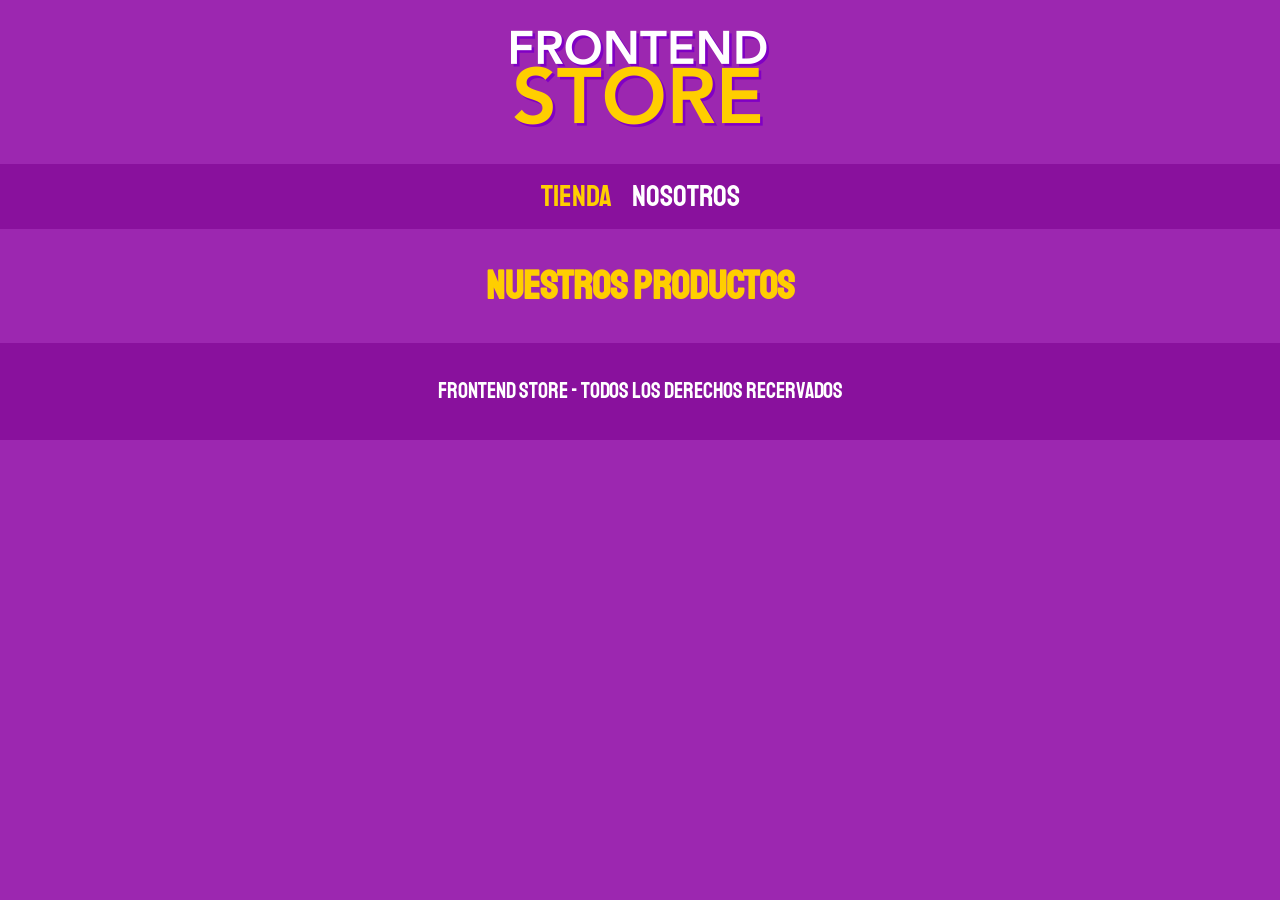
==== index.html @ 5e5f47fa "fisrt commit" ====
<!DOCTYPE html>
<html lang="en">
<head>
    <meta charset="UTF-8">
    <meta name="viewport" content="width=device-width, initial-scale=1.0">
    <title>Frontend store</title>
    <link rel="stylesheet" href="css/normalize.css">
    <link rel="preconnect" href="https://fonts.googleapis.com">
<link rel="preconnect" href="https://fonts.gstatic.com" crossorigin>
<link href="https://fonts.googleapis.com/css2?family=Staatliches&display=swap" rel="stylesheet">
    <link rel="stylesheet" href="css/style.css">
</head>
<body>
    <header class="header">
        <a href="index.html">
            <img class="header__logo" src="img/logo.png" alt="logotipo">
        </a>
    </header>
        <nav class="navegacion">
            <a class="navegacion__enlace navegacion__enlace--activo" href="index.html">Tienda</a>
            <a class="navegacion__enlace " href="nosotros.html">Nosotros</a>
        </nav>
        <main class="contenedor">
            <h1>Nuestros productos</h1>
        </main>
        <footer class="footer">
            <p class="footer__texto">Frontend Store - Todos los derechos recervados</p>
        </footer>
</body>
</html>
---- css/style.css ----
:root{
    --primario: #9c27b0;
    --primarioOscuro: #89119d;
    --secundario: #ffce00;
    --secundarioOscuro: rgb(233, 187, 2);
    --blanco: #fff;
    --negro: #000;

    --fuentePrincipal: "Staatliches", sans-serif; 
}

html {
  box-sizing: border-box;
  font-size: 62.5%; /*1rem = 10px*/
}
*, *:before, *:after {
  box-sizing: inherit;
}

/*Globales*/
body {
    background-color: var(--primario);
    font-size: 1.6rem;
    line-height: 1.5;
}

p{
    font-size: 1.8rem;
    font-family: Arial, Helvetica, sans-serif ;
    color: var(--blanco);
}

a{
    text-decoration: none;
}

img{
    max-width: 100%;
}

.contenedor{
    max-width: 120rem;
    margin: 0 auto;
}

h1, h2, h3 {
    text-align:center;
    color:var(--secundario);
    font-family: var(--fuentePrincipal) ;
}

h1{
    font-size: 4rem;
}

h2{
    font-size: 3.2rem;
}

h3{
    font-size: 2.4rem;
}

/*Header*/
.header{
    display: flex;
    justify-content: center;
}
.header__logo{
    margin: 3rem 0;
}

.footer{
    background-color: var(--primarioOscuro);
    padding: 1rem 0;
    margin-top: 2rem;
}

.footer__texto{
    font-family: var(--fuentePrincipal);
    text-align: center;
    font-size: 2.2rem;
}

/*Navegación*/
.navegacion{
    background-color: var(--primarioOscuro);
    padding: 1rem 0;
    display: flex;
    justify-content: center;
    gap: 2rem;
}

.navegacion__enlace{
    font-family: var(--fuentePrincipal);
    color: var(--blanco);
    font-size: 3rem;

}

.navegacion__enlace--activo, 
.navegacion__enlace:hover {
    color: var(--secundario);
}
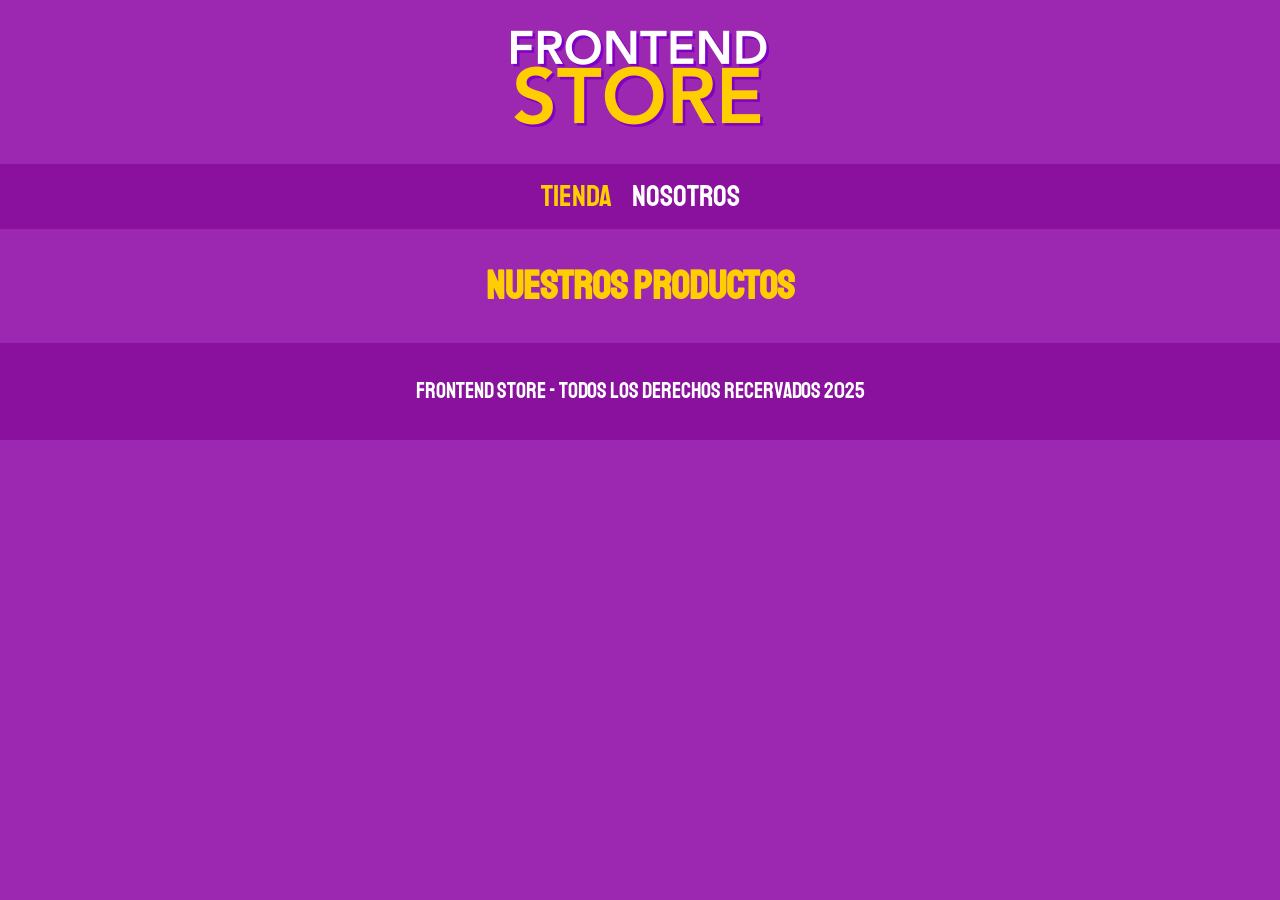
==== commit dca0c085: "cambio de fecha footer" ====
--- a/index.html
+++ b/index.html
@@ -24,7 +24,7 @@
             <h1>Nuestros productos</h1>
         </main>
         <footer class="footer">
-            <p class="footer__texto">Frontend Store - Todos los derechos recervados</p>
+            <p class="footer__texto">Frontend Store - Todos los derechos recervados 2025</p>
         </footer>
 </body>
 </html>
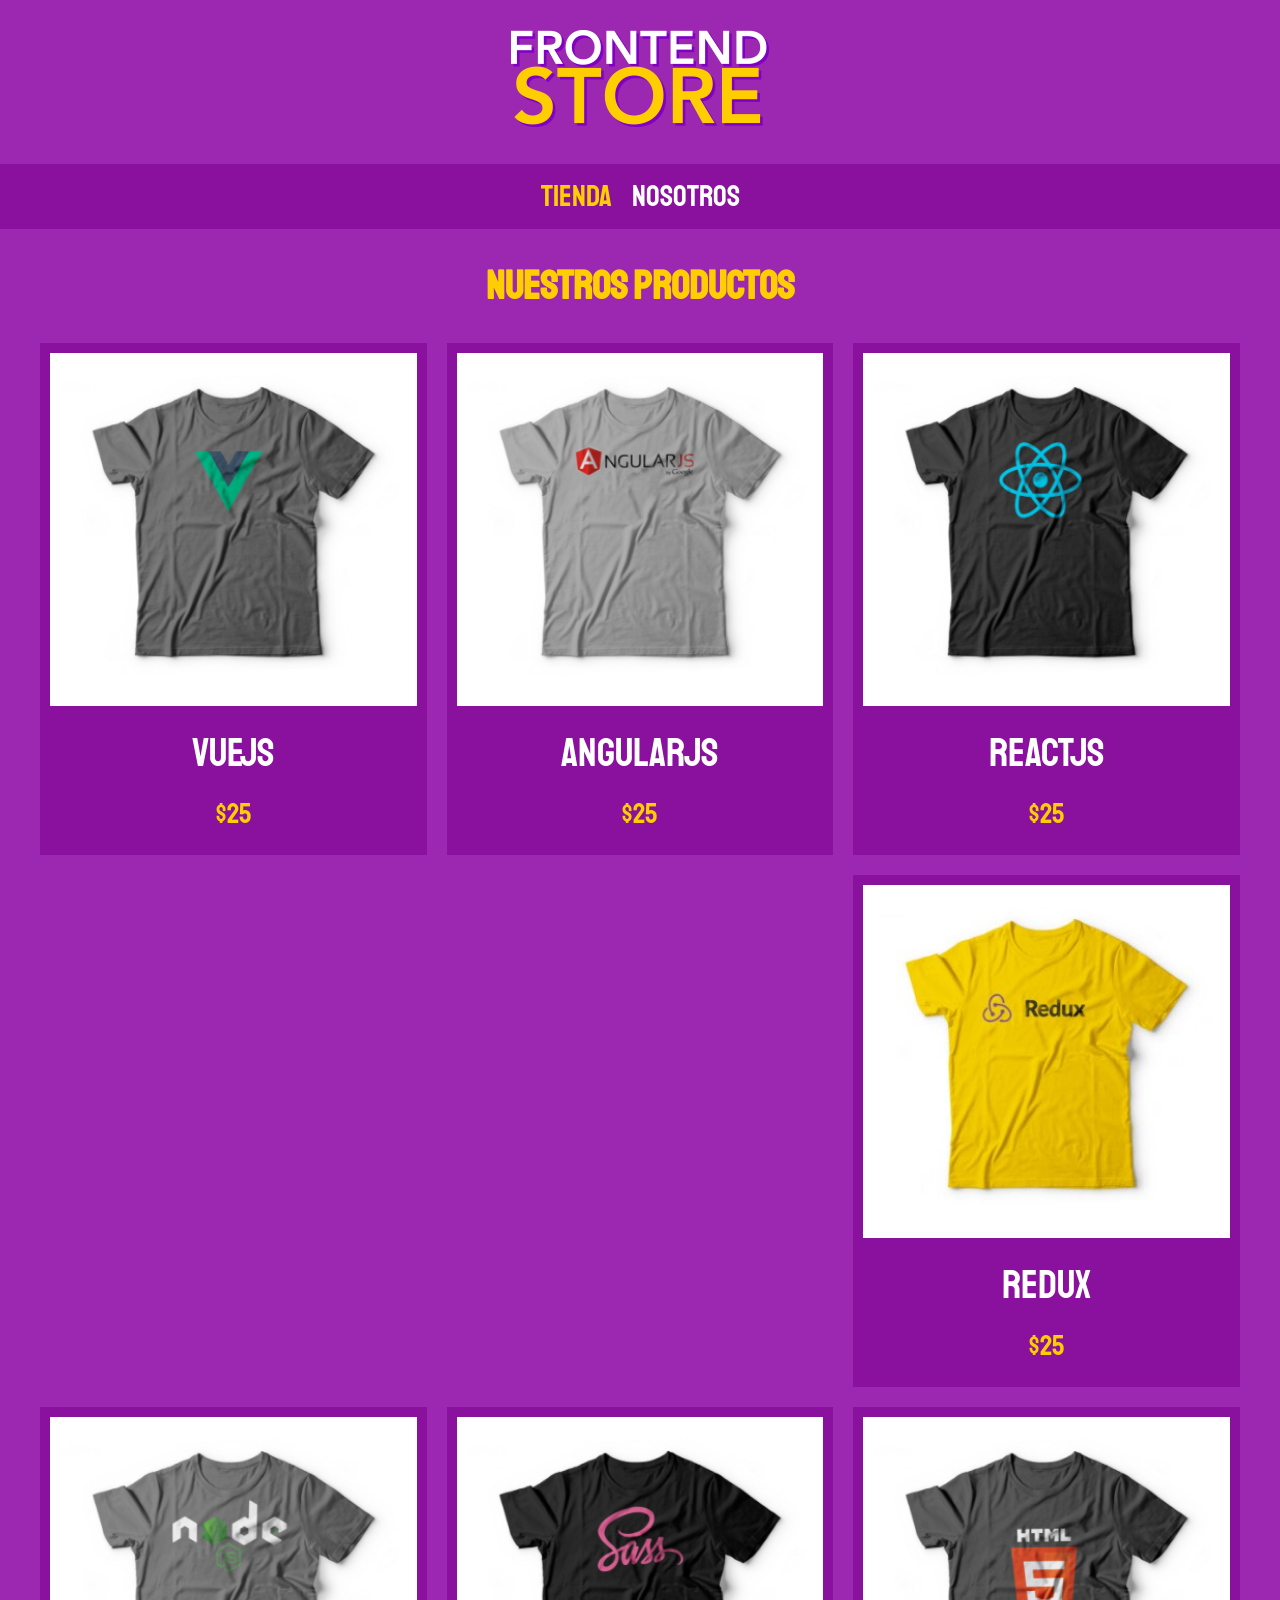
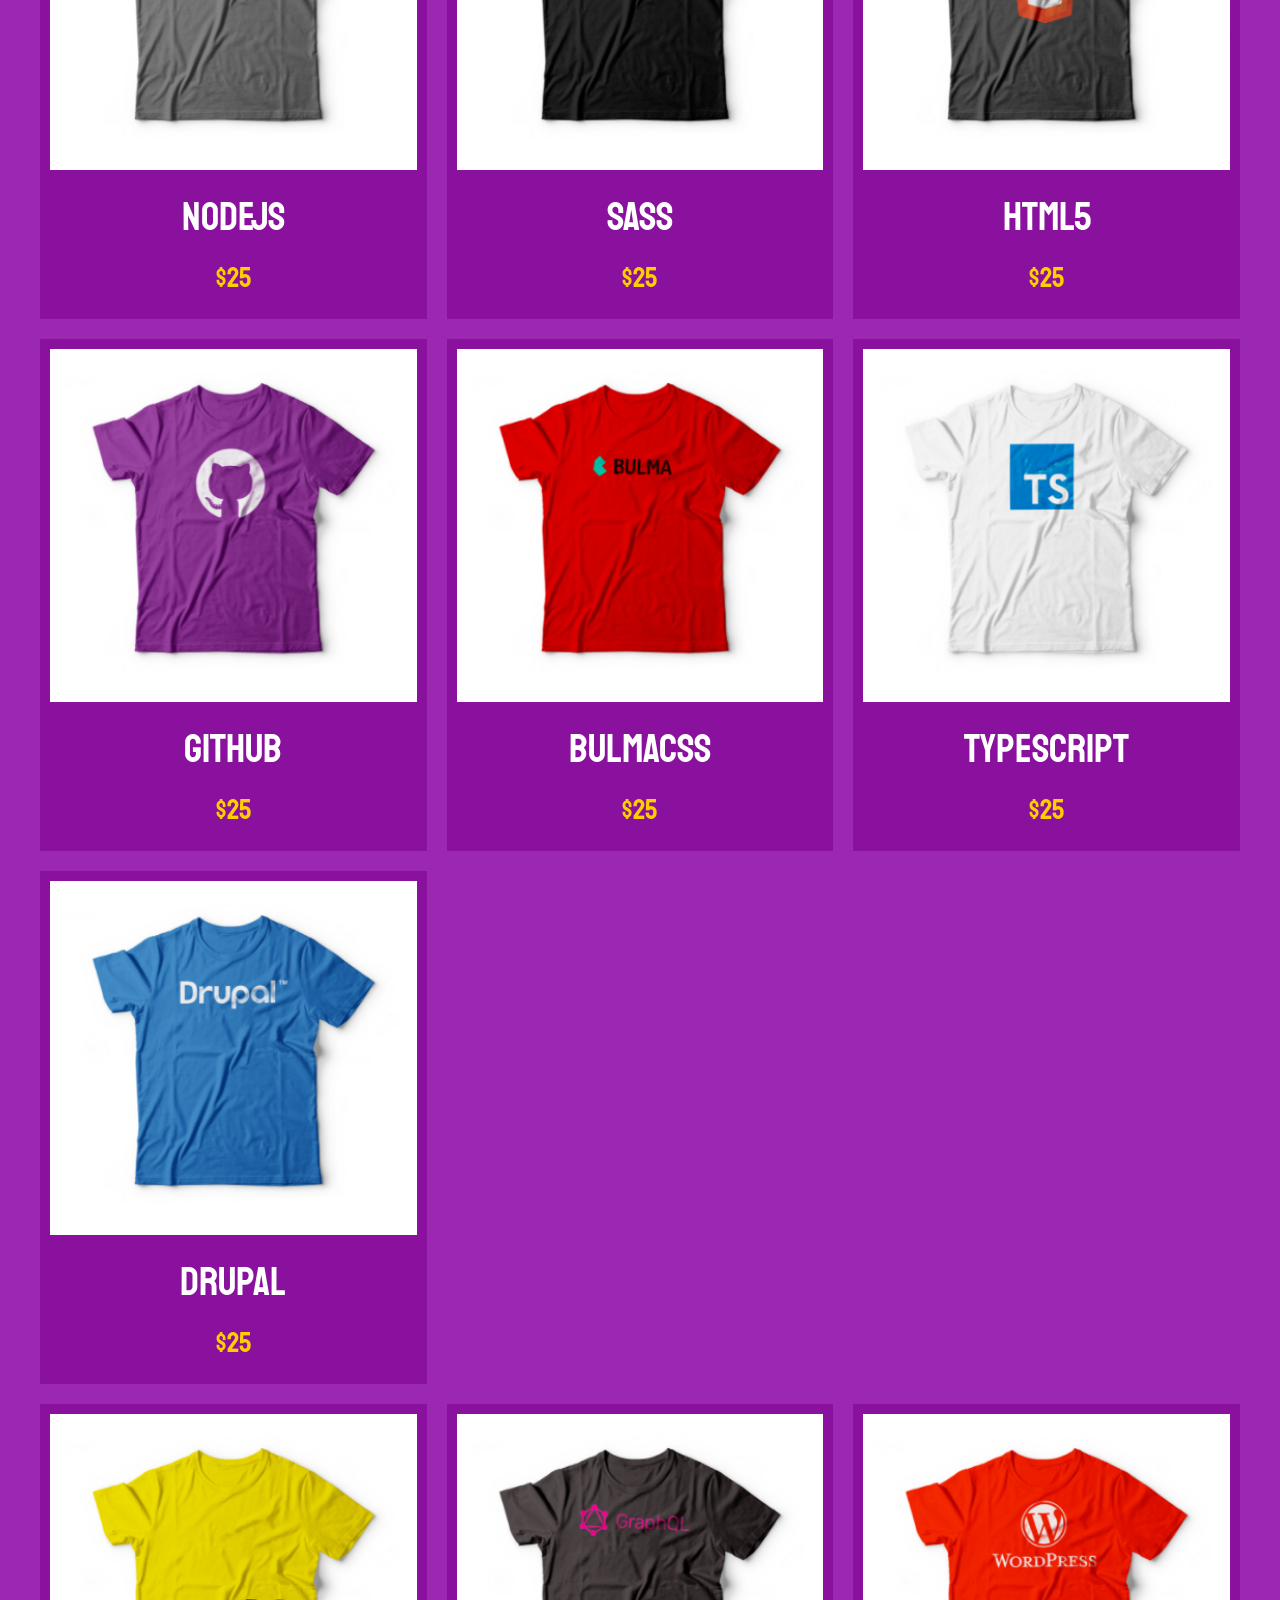
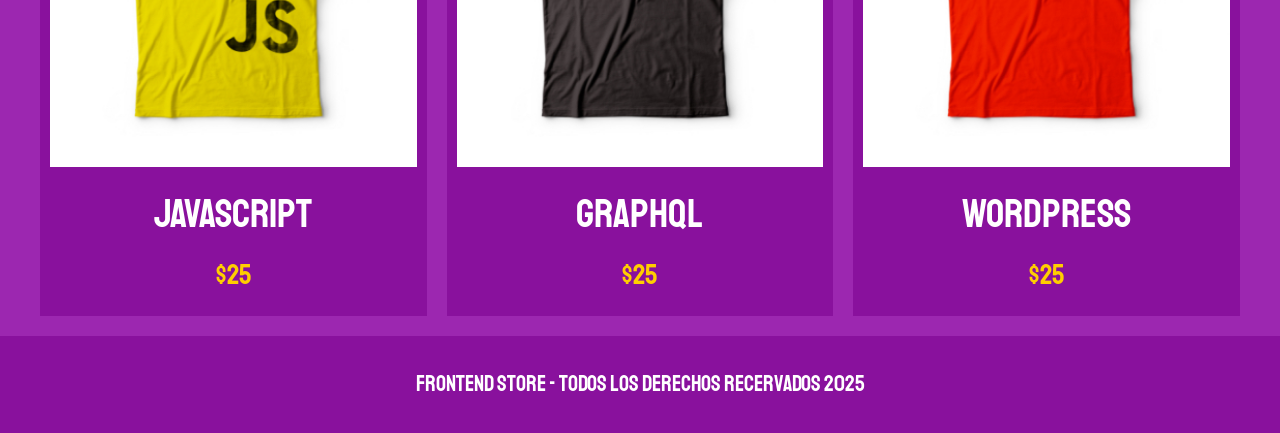
==== commit 7a0e359d: "actualizacion general" ====
--- a/index.html
+++ b/index.html
@@ -22,6 +22,137 @@
         </nav>
         <main class="contenedor">
             <h1>Nuestros productos</h1>
+            <div class="grid">
+                <div class="producto">
+                    <a href="producto.html">
+                        <img class="producto__imagen" src="img/1.jpg" alt="imagen camisa">
+                        <div class="producto__informacion">
+                            <p class="producto__nombre">VueJS</p>
+                            <p class="producto__precio">$25</p>
+                        </div>
+                    </a>
+                </div> <!--producto-->
+                <div class="producto">
+                    <a href="producto.html">
+                        <img class="producto__imagen" src="img/2.jpg" alt="imagen camisa">
+                        <div class="producto__informacion">
+                            <p class="producto__nombre">AngularJS</p>
+                            <p class="producto__precio">$25</p>
+                        </div>
+                    </a>
+                </div> <!--producto-->
+                <div class="producto">
+                    <a href="producto.html">
+                        <img class="producto__imagen" src="img/3.jpg" alt="imagen camisa">
+                        <div class="producto__informacion">
+                            <p class="producto__nombre">ReactJS</p>
+                            <p class="producto__precio">$25</p>
+                        </div>
+                    </a>
+                </div> <!--producto-->
+                <div class="producto">
+                    <a href="producto.html">
+                        <img class="producto__imagen" src="img/4.jpg" alt="imagen camisa">
+                        <div class="producto__informacion">
+                            <p class="producto__nombre">Redux</p>
+                            <p class="producto__precio">$25</p>
+                        </div>
+                    </a>
+                </div> <!--producto-->
+                <div class="producto">
+                    <a href="producto.html">
+                        <img class="producto__imagen" src="img/5.jpg" alt="imagen camisa">
+                        <div class="producto__informacion">
+                            <p class="producto__nombre">NodeJS</p>
+                            <p class="producto__precio">$25</p>
+                        </div>
+                    </a>
+                </div> <!--producto-->
+                <div class="producto">
+                    <a href="producto.html">
+                        <img class="producto__imagen" src="img/6.jpg" alt="imagen camisa">
+                        <div class="producto__informacion">
+                            <p class="producto__nombre">SASS</p>
+                            <p class="producto__precio">$25</p>
+                        </div>
+                    </a>
+                </div> <!--producto-->
+                <div class="producto">
+                    <a href="producto.html">
+                        <img class="producto__imagen" src="img/7.jpg" alt="imagen camisa">
+                        <div class="producto__informacion">
+                            <p class="producto__nombre">HTML5</p>
+                            <p class="producto__precio">$25</p>
+                        </div>
+                    </a>
+                </div> <!--producto-->
+                <div class="producto">
+                    <a href="producto.html">
+                        <img class="producto__imagen" src="img/8.jpg" alt="imagen camisa">
+                        <div class="producto__informacion">
+                            <p class="producto__nombre">Github</p>
+                            <p class="producto__precio">$25</p>
+                        </div>
+                    </a>
+                </div> <!--producto-->
+                <div class="producto">
+                    <a href="producto.html">
+                        <img class="producto__imagen" src="img/9.jpg" alt="imagen camisa">
+                        <div class="producto__informacion">
+                            <p class="producto__nombre">BulmaCSS</p>
+                            <p class="producto__precio">$25</p>
+                        </div>
+                    </a>
+                </div> <!--producto-->
+                <div class="producto">
+                    <a href="producto.html">
+                        <img class="producto__imagen" src="img/10.jpg" alt="imagen camisa">
+                        <div class="producto__informacion">
+                            <p class="producto__nombre">Typescript</p>
+                            <p class="producto__precio">$25</p>
+                        </div>
+                    </a>
+                </div> <!--producto-->
+                <div class="producto">
+                    <a href="producto.html">
+                        <img class="producto__imagen" src="img/11.jpg" alt="imagen camisa">
+                        <div class="producto__informacion">
+                            <p class="producto__nombre">Drupal</p>
+                            <p class="producto__precio">$25</p>
+                        </div>
+                    </a>
+                </div> <!--producto-->
+                <div class="producto">
+                    <a href="producto.html">
+                        <img class="producto__imagen" src="img/12.jpg" alt="imagen camisa">
+                        <div class="producto__informacion">
+                            <p class="producto__nombre">JavaScript</p>
+                            <p class="producto__precio">$25</p>
+                        </div>
+                    </a>
+                </div> <!--producto-->
+                <div class="producto">
+                    <a href="producto.html">
+                        <img class="producto__imagen" src="img/13.jpg" alt="imagen camisa">
+                        <div class="producto__informacion">
+                            <p class="producto__nombre">GraphQL</p>
+                            <p class="producto__precio">$25</p>
+                        </div>
+                    </a>
+                </div> <!--producto-->
+                <div class="producto">
+                    <a href="producto.html">
+                        <img class="producto__imagen" src="img/14.jpg" alt="imagen camisa">
+                        <div class="producto__informacion">
+                            <p class="producto__nombre">Wordpress</p>
+                            <p class="producto__precio">$25</p>
+                        </div>
+                    </a>
+                </div> <!--producto-->
+                
+                <div class="grafico grafico--camisas"></div>
+                <div class="grafico grafico--node"></div>
+            </div>
         </main>
         <footer class="footer">
             <p class="footer__texto">Frontend Store - Todos los derechos recervados 2025</p>
--- a/css/style.css
+++ b/css/style.css
@@ -101,4 +101,66 @@
 .navegacion__enlace--activo, 
 .navegacion__enlace:hover {
     color: var(--secundario);
-}+}
+
+/*Grid*/
+
+.grid{
+    display: grid;
+    grid-template-columns: repeat(2, 1fr);
+    column-gap: 2rem;
+    row-gap: 2rem;
+}
+
+@media (min-width: 768px) { 
+    .grid{
+        grid-template-columns: repeat(3, 1fr);
+    }
+}
+
+/*Prodcutos*/
+
+.producto{
+    background-color: var(--primarioOscuro);
+    padding: 1rem;
+}
+
+.producto__imagen{
+    width: 100%;
+}
+
+.producto__nombre{
+    font-size: 4rem;
+}
+
+.producto__precio{
+font-size: 2.8rem;
+color: var(--secundario);
+}
+
+.producto__nombre,
+.producto__precio {
+    font-family: var(--fuentePrincipal);
+    margin: 1rem 0;
+    text-align: center;
+    /*line-height: 1.2rem ;*/
+    text-align:center ;
+}
+
+/*Graficos*/
+
+.grafico {
+
+}
+
+.grafico--camisas{
+    grid-row: 2/3;
+    grid-column: 1/3 ;
+}
+
+@media (min-width: 768px) { 
+    .grafico--node{
+        grid-row: 5/6;
+        grid-column: 2/4;
+    }
+}
